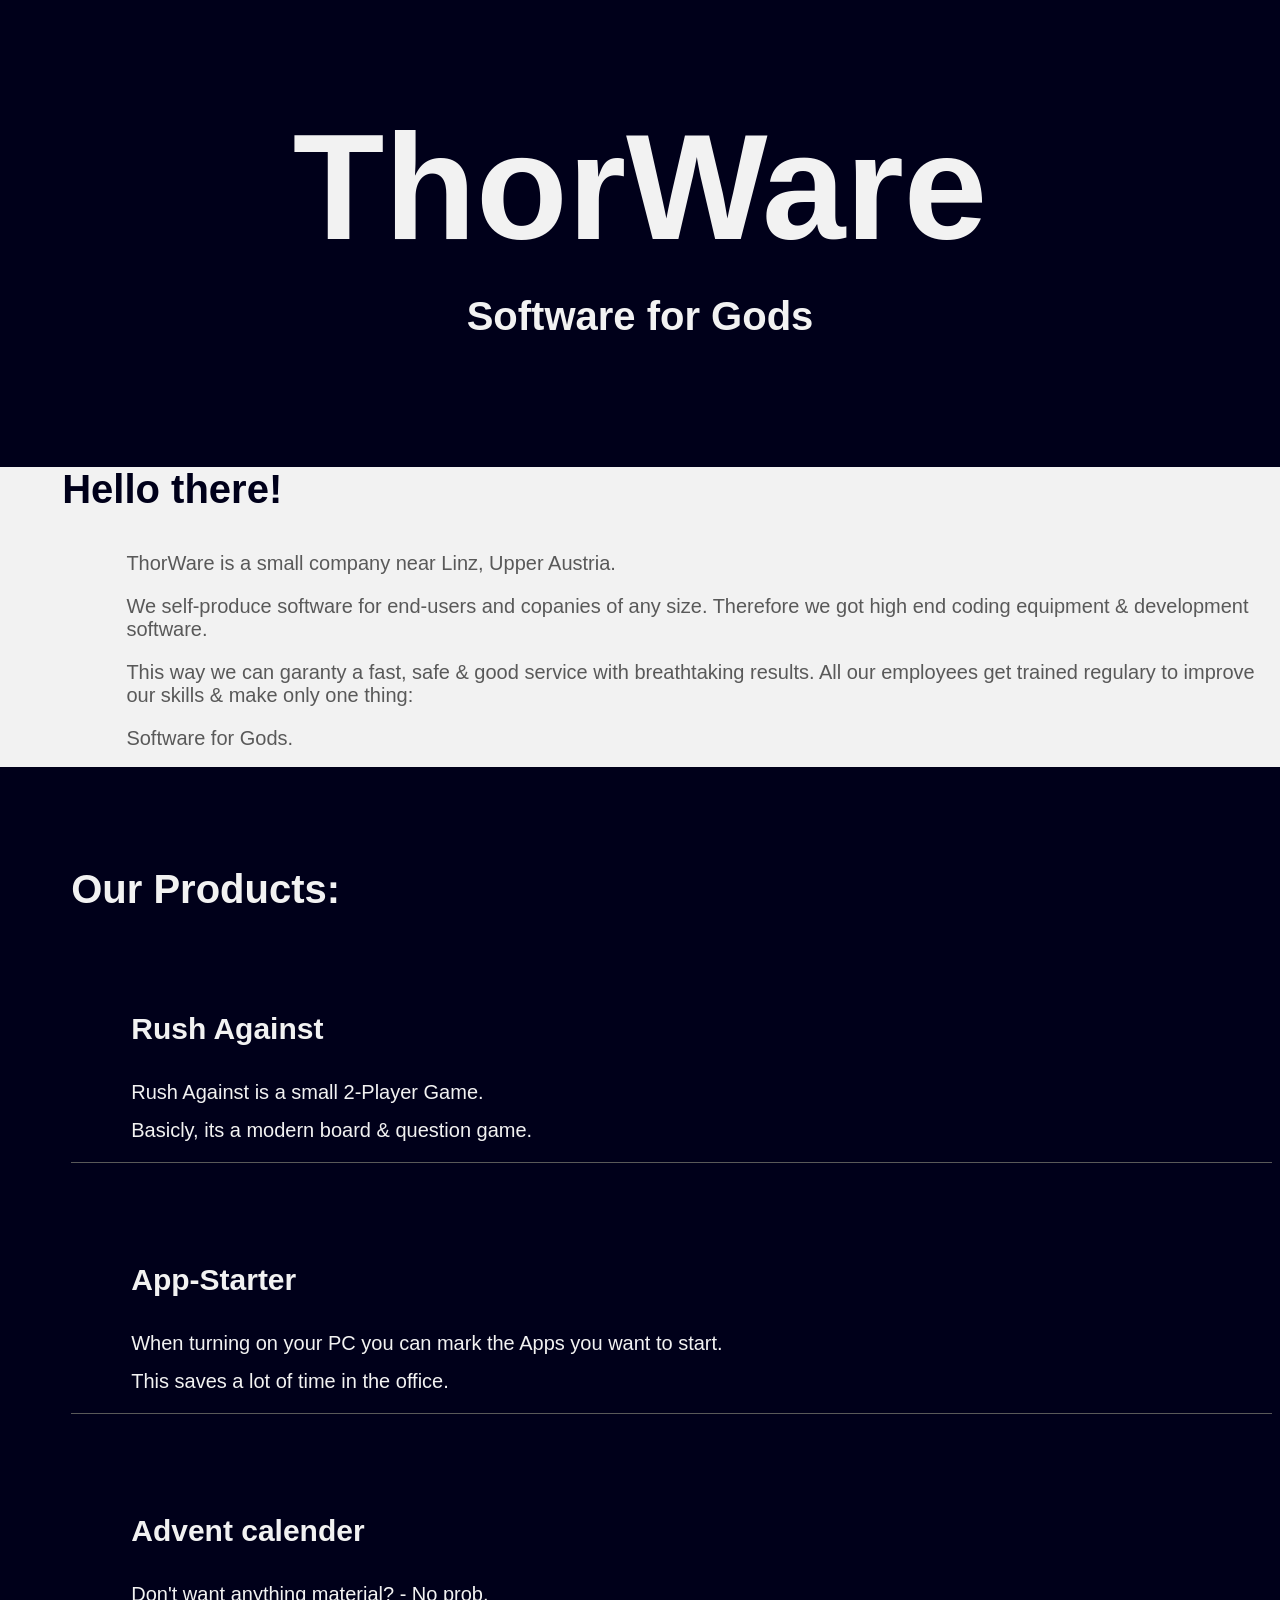
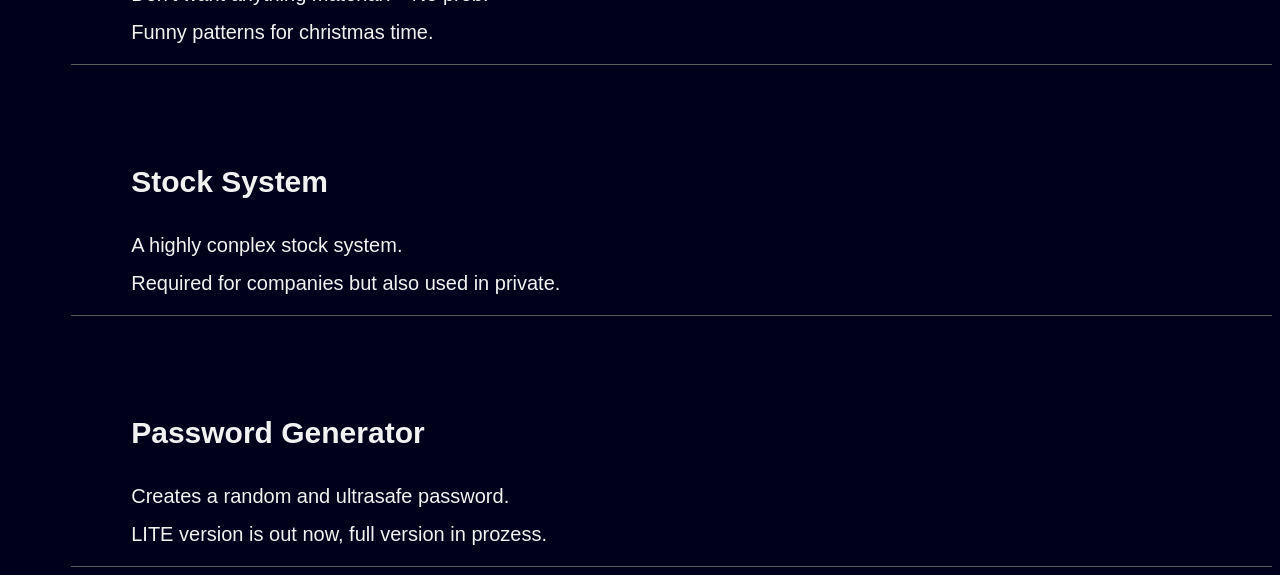
==== index.html @ 6b6ee690 "uploaded front-page and style" ====
<!DOCTYPE HTML>
<HTMl>
    <head>
        <meta charset="" content="TW-Homepage">
        <link rel="stylesheet" type="text/css" href="style.css"> 
    </head>
    <body>
       <h1>ThorWare</h1> 
       <h3>Software for Gods</h3>
       <div class="intro">
           <h3>Hello there!</h3>
           <p>ThorWare is a small company near Linz, Upper Austria.</p>
           <p>We self-produce software for end-users and copanies of any size. Therefore we got high end coding equipment & development software.</p>
           <p>This way we can garanty a fast, safe & good service with breathtaking results. All our employees get trained regulary to improve our skills & make only one thing:</p>
           <p>Software for Gods.</p>
        </div>

        <h3 class="products" style="border-bottom: 0px solid white;">Our Products:</h3>
        <div class="products">
            <h4>Rush Against</h4>
            <p>Rush Against is a small 2-Player Game.</p>
            <p>Basicly, its a modern board & question game.</p>
        </div>
        <div class="products">
            <h4>App-Starter</h4>
            <p>When turning on your PC you can mark the Apps you want to start.</p>
            <p>This saves a lot of time in the office.</p>
        </div>
        <div class="products">
            <h4>Advent calender</h4>
            <p>Don't want anything material? - No prob.</p>
            <p>Funny patterns for christmas time.</p>
        </div>
        <div class="products">
            <h4>Stock System</h4>
            <p>A highly conplex stock system.</p>
            <p>Required for companies but also used in private.</p>
        </div>
        <div class="products">
            <h4>Password Generator</h4>
            <p>Creates a random and ultrasafe password.</p>
            <p>LITE version is out now, full version in prozess.</p>
        </div>
    </body>
</HTMl>
---- style.css ----
body { 
    background-color: #00001a;
    color: #f2f2f2;
    text-align: center;
    font-family: Impact, Charcoal, sans-serif;
    font-size: 20px;
}
p{
    color: #595959;

}
h1{
    font-size: 150px;
}
h3{
    font-size: 40px;
    margin-top: -80px;
}
.intro {
    background-color: #f2f2f2;
    color: #00001a;
    height: 300px;
    margin-top: 100px;
    margin-right: -10px;
    margin-left: -10px;
    text-align: left;
}

.intro h3 {
    font-size: 40px;
    color: #00001a;
    margin-top: 10%;
    margin-left: 5%;
}
.intro p {

    margin-left: 10%;
    margin-top: 20px;
}
.products {
    margin-top: 100px;
    margin-left: 5%;
    text-align: left;
    border-bottom: 1px solid #595959;
}
.products p,h3{
    color: #f2f2f2;
}
.products h3{
    
    font-size: 40px;
    
}
.products h4{
    font-size: 30px;
    margin-left: 5%;
}
.products p{
    margin-top: -5px;
    margin-left: 5%;
}
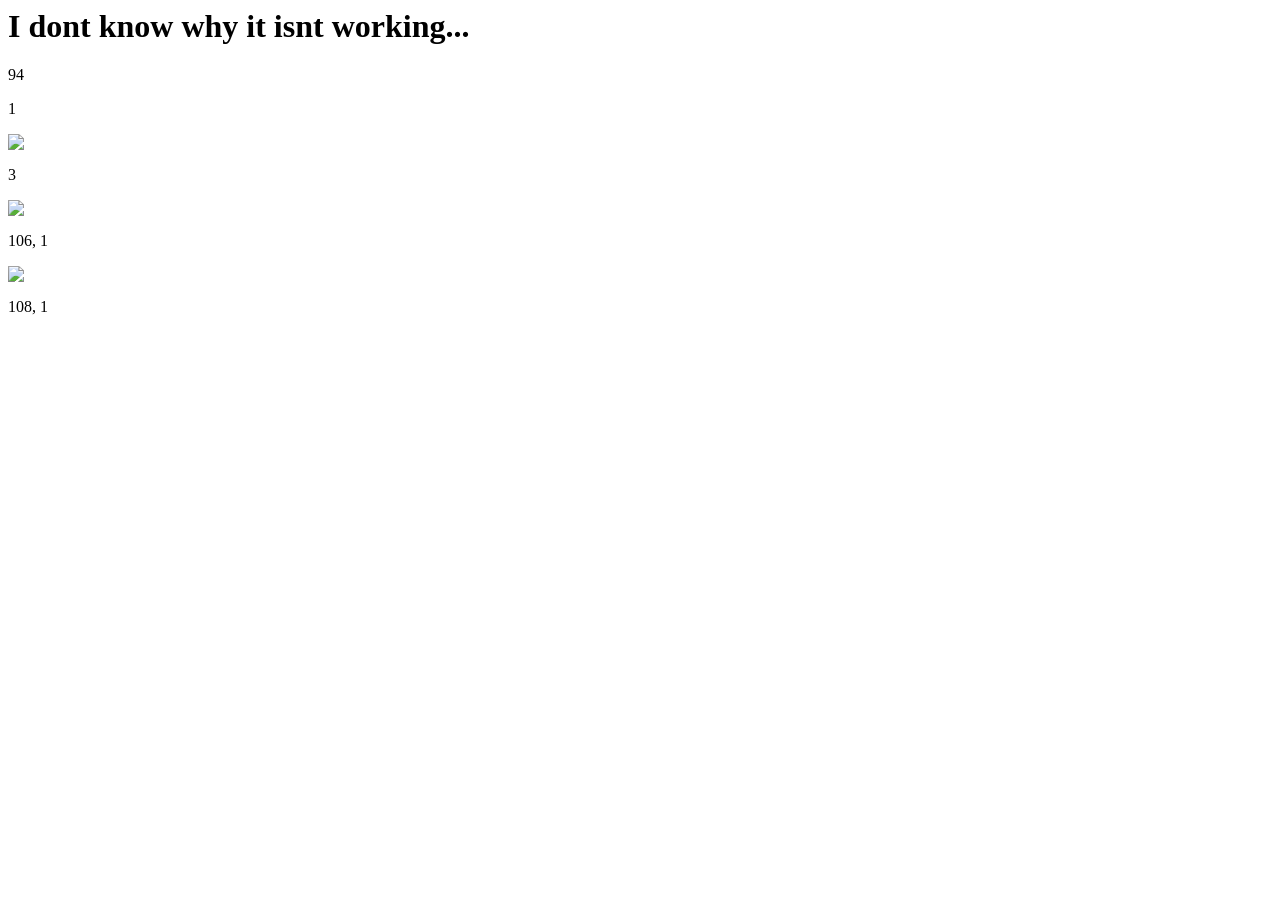
==== commit 232af85f: "Rename hu_20201119.html to index.html" ====
--- a/index.html
+++ b/index.html
@@ -1,45 +1,27 @@
-<!DOCTYPE HTML>
-<HTMl>
-    <head>
-        <meta charset="" content="TW-Homepage">
-        <link rel="stylesheet" type="text/css" href="style.css"> 
-    </head>
-    <body>
-       <h1>ThorWare</h1> 
-       <h3>Software for Gods</h3>
-       <div class="intro">
-           <h3>Hello there!</h3>
-           <p>ThorWare is a small company near Linz, Upper Austria.</p>
-           <p>We self-produce software for end-users and copanies of any size. Therefore we got high end coding equipment & development software.</p>
-           <p>This way we can garanty a fast, safe & good service with breathtaking results. All our employees get trained regulary to improve our skills & make only one thing:</p>
-           <p>Software for Gods.</p>
-        </div>
-
-        <h3 class="products" style="border-bottom: 0px solid white;">Our Products:</h3>
-        <div class="products">
-            <h4>Rush Against</h4>
-            <p>Rush Against is a small 2-Player Game.</p>
-            <p>Basicly, its a modern board & question game.</p>
-        </div>
-        <div class="products">
-            <h4>App-Starter</h4>
-            <p>When turning on your PC you can mark the Apps you want to start.</p>
-            <p>This saves a lot of time in the office.</p>
-        </div>
-        <div class="products">
-            <h4>Advent calender</h4>
-            <p>Don't want anything material? - No prob.</p>
-            <p>Funny patterns for christmas time.</p>
-        </div>
-        <div class="products">
-            <h4>Stock System</h4>
-            <p>A highly conplex stock system.</p>
-            <p>Required for companies but also used in private.</p>
-        </div>
-        <div class="products">
-            <h4>Password Generator</h4>
-            <p>Creates a random and ultrasafe password.</p>
-            <p>LITE version is out now, full version in prozess.</p>
-        </div>
-    </body>
-</HTMl>+<html>
+<head>
+  <title>English Work</title>
+</head>
+<body>
+  <h1>I dont know why it isnt working...</h1>
+  <p>94</p>
+  <p>1</p>
+  <img src="/hu_20201119/Bild1.png>
+  <p>2</p>
+  <img src="/hu_20201119/Bild2.png>
+  <p>3</p>
+  <img src="/hu_20201119/Bild3.png>
+  <br>
+  <p>95, 5</p>
+  <img src="/hu_20201119/Bild4.png>
+  <br>
+  <p>106, 1</p>
+  <img src="/hu_20201119/Bild5.png>
+  <br>
+  <p>107, 2</p>
+  <img src="/hu_20201119/Bild6.png>
+  <br>
+  <p>108, 1</p>
+  <img src="/hu_20201119/Bild7.png>
+</body>
+</html>
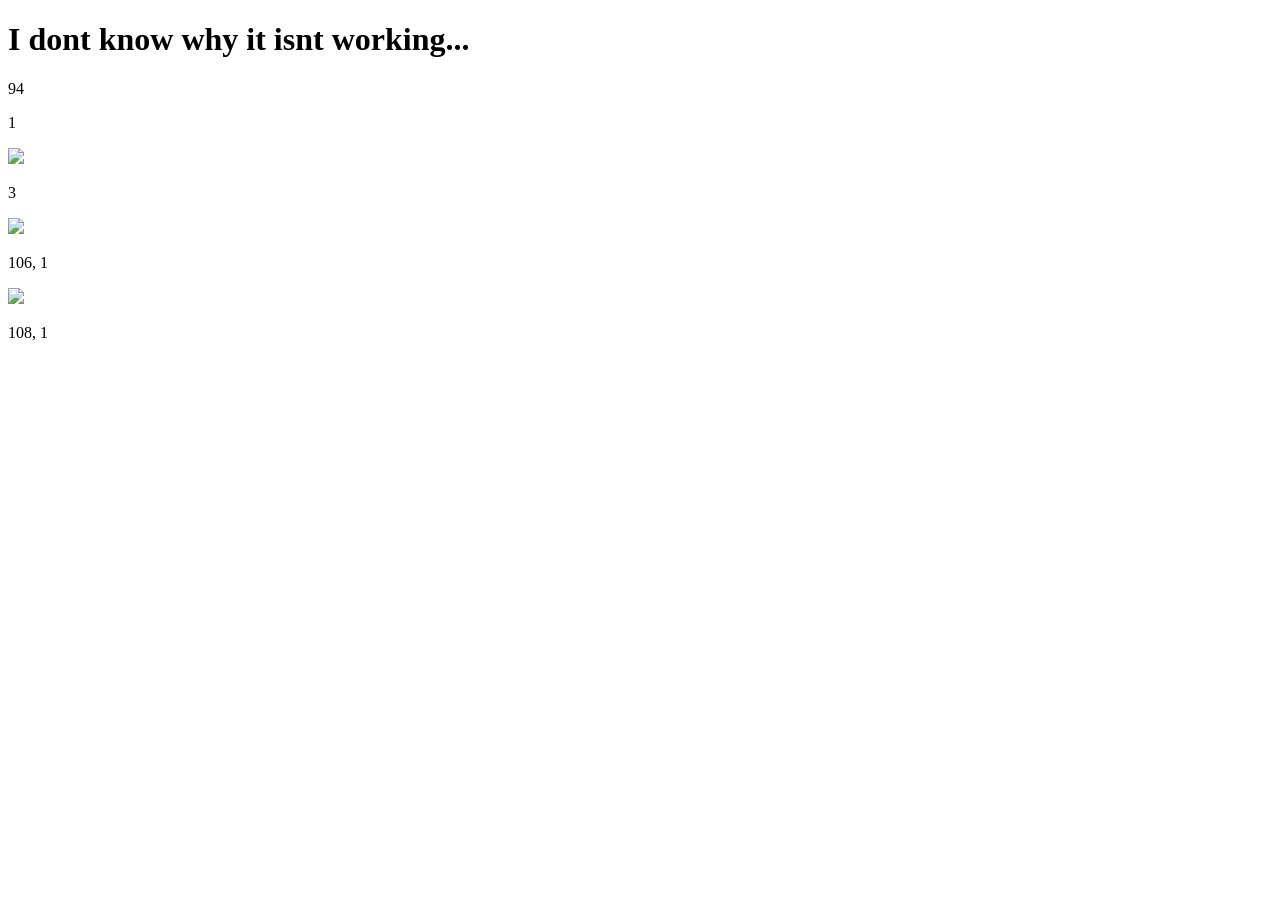
==== commit 274f3eb7: "Update index.html" ====
--- a/index.html
+++ b/index.html
@@ -1,3 +1,4 @@
+<!doctype html>
 <html>
 <head>
   <title>English Work</title>
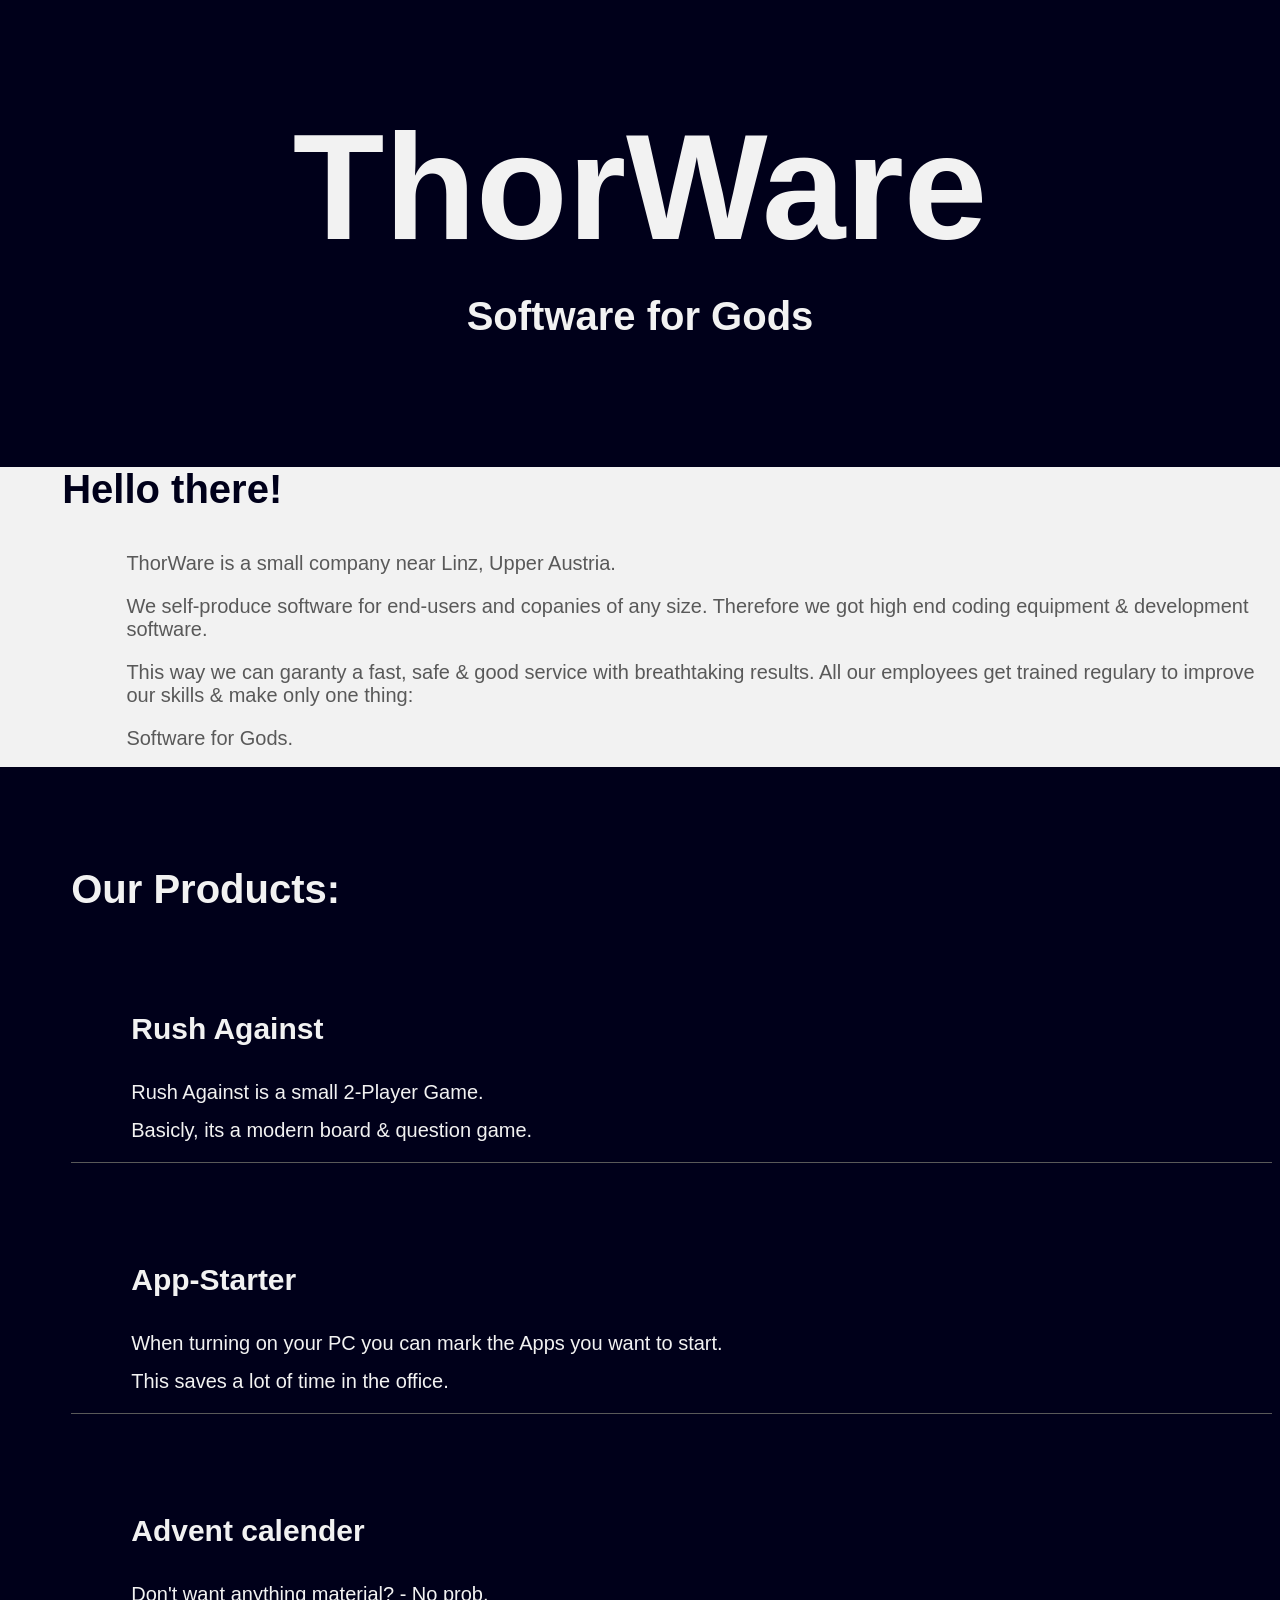
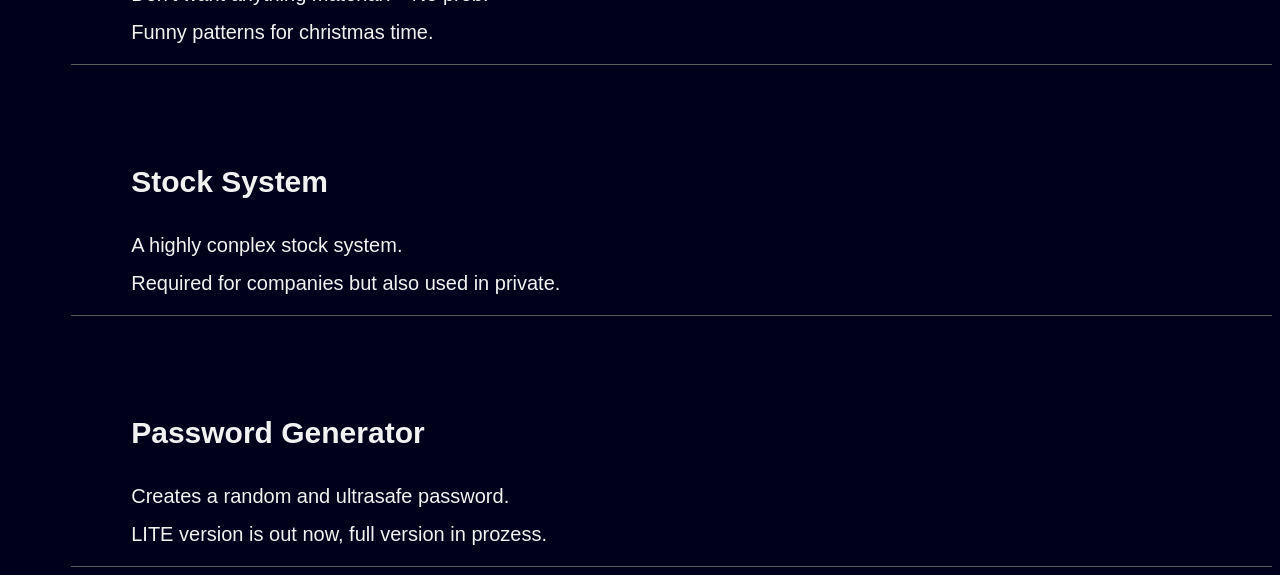
==== commit d36afc1a: "Rename index1.html to index.html" ====
--- a/index.html
+++ b/index.html
@@ -1,28 +1,45 @@
-<!doctype html>
-<html>
-<head>
-  <title>English Work</title>
-</head>
-<body>
-  <h1>I dont know why it isnt working...</h1>
-  <p>94</p>
-  <p>1</p>
-  <img src="/hu_20201119/Bild1.png>
-  <p>2</p>
-  <img src="/hu_20201119/Bild2.png>
-  <p>3</p>
-  <img src="/hu_20201119/Bild3.png>
-  <br>
-  <p>95, 5</p>
-  <img src="/hu_20201119/Bild4.png>
-  <br>
-  <p>106, 1</p>
-  <img src="/hu_20201119/Bild5.png>
-  <br>
-  <p>107, 2</p>
-  <img src="/hu_20201119/Bild6.png>
-  <br>
-  <p>108, 1</p>
-  <img src="/hu_20201119/Bild7.png>
-</body>
-</html>
+<!DOCTYPE HTML>
+<HTMl>
+    <head>
+        <meta charset="" content="TW-Homepage">
+        <link rel="stylesheet" type="text/css" href="style.css"> 
+    </head>
+    <body>
+       <h1>ThorWare</h1> 
+       <h3>Software for Gods</h3>
+       <div class="intro">
+           <h3>Hello there!</h3>
+           <p>ThorWare is a small company near Linz, Upper Austria.</p>
+           <p>We self-produce software for end-users and copanies of any size. Therefore we got high end coding equipment & development software.</p>
+           <p>This way we can garanty a fast, safe & good service with breathtaking results. All our employees get trained regulary to improve our skills & make only one thing:</p>
+           <p>Software for Gods.</p>
+        </div>
+
+        <h3 class="products" style="border-bottom: 0px solid white;">Our Products:</h3>
+        <div class="products">
+            <h4>Rush Against</h4>
+            <p>Rush Against is a small 2-Player Game.</p>
+            <p>Basicly, its a modern board & question game.</p>
+        </div>
+        <div class="products">
+            <h4>App-Starter</h4>
+            <p>When turning on your PC you can mark the Apps you want to start.</p>
+            <p>This saves a lot of time in the office.</p>
+        </div>
+        <div class="products">
+            <h4>Advent calender</h4>
+            <p>Don't want anything material? - No prob.</p>
+            <p>Funny patterns for christmas time.</p>
+        </div>
+        <div class="products">
+            <h4>Stock System</h4>
+            <p>A highly conplex stock system.</p>
+            <p>Required for companies but also used in private.</p>
+        </div>
+        <div class="products">
+            <h4>Password Generator</h4>
+            <p>Creates a random and ultrasafe password.</p>
+            <p>LITE version is out now, full version in prozess.</p>
+        </div>
+    </body>
+</HTMl>
--- a/style.css
+++ b/style.css
@@ -0,0 +1,61 @@
+body { 
+    background-color: #00001a;
+    color: #f2f2f2;
+    text-align: center;
+    font-family: Impact, Charcoal, sans-serif;
+    font-size: 20px;
+}
+p{
+    color: #595959;
+
+}
+h1{
+    font-size: 150px;
+}
+h3{
+    font-size: 40px;
+    margin-top: -80px;
+}
+.intro {
+    background-color: #f2f2f2;
+    color: #00001a;
+    height: 300px;
+    margin-top: 100px;
+    margin-right: -10px;
+    margin-left: -10px;
+    text-align: left;
+}
+
+.intro h3 {
+    font-size: 40px;
+    color: #00001a;
+    margin-top: 10%;
+    margin-left: 5%;
+}
+.intro p {
+
+    margin-left: 10%;
+    margin-top: 20px;
+}
+.products {
+    margin-top: 100px;
+    margin-left: 5%;
+    text-align: left;
+    border-bottom: 1px solid #595959;
+}
+.products p,h3{
+    color: #f2f2f2;
+}
+.products h3{
+    
+    font-size: 40px;
+    
+}
+.products h4{
+    font-size: 30px;
+    margin-left: 5%;
+}
+.products p{
+    margin-top: -5px;
+    margin-left: 5%;
+}
